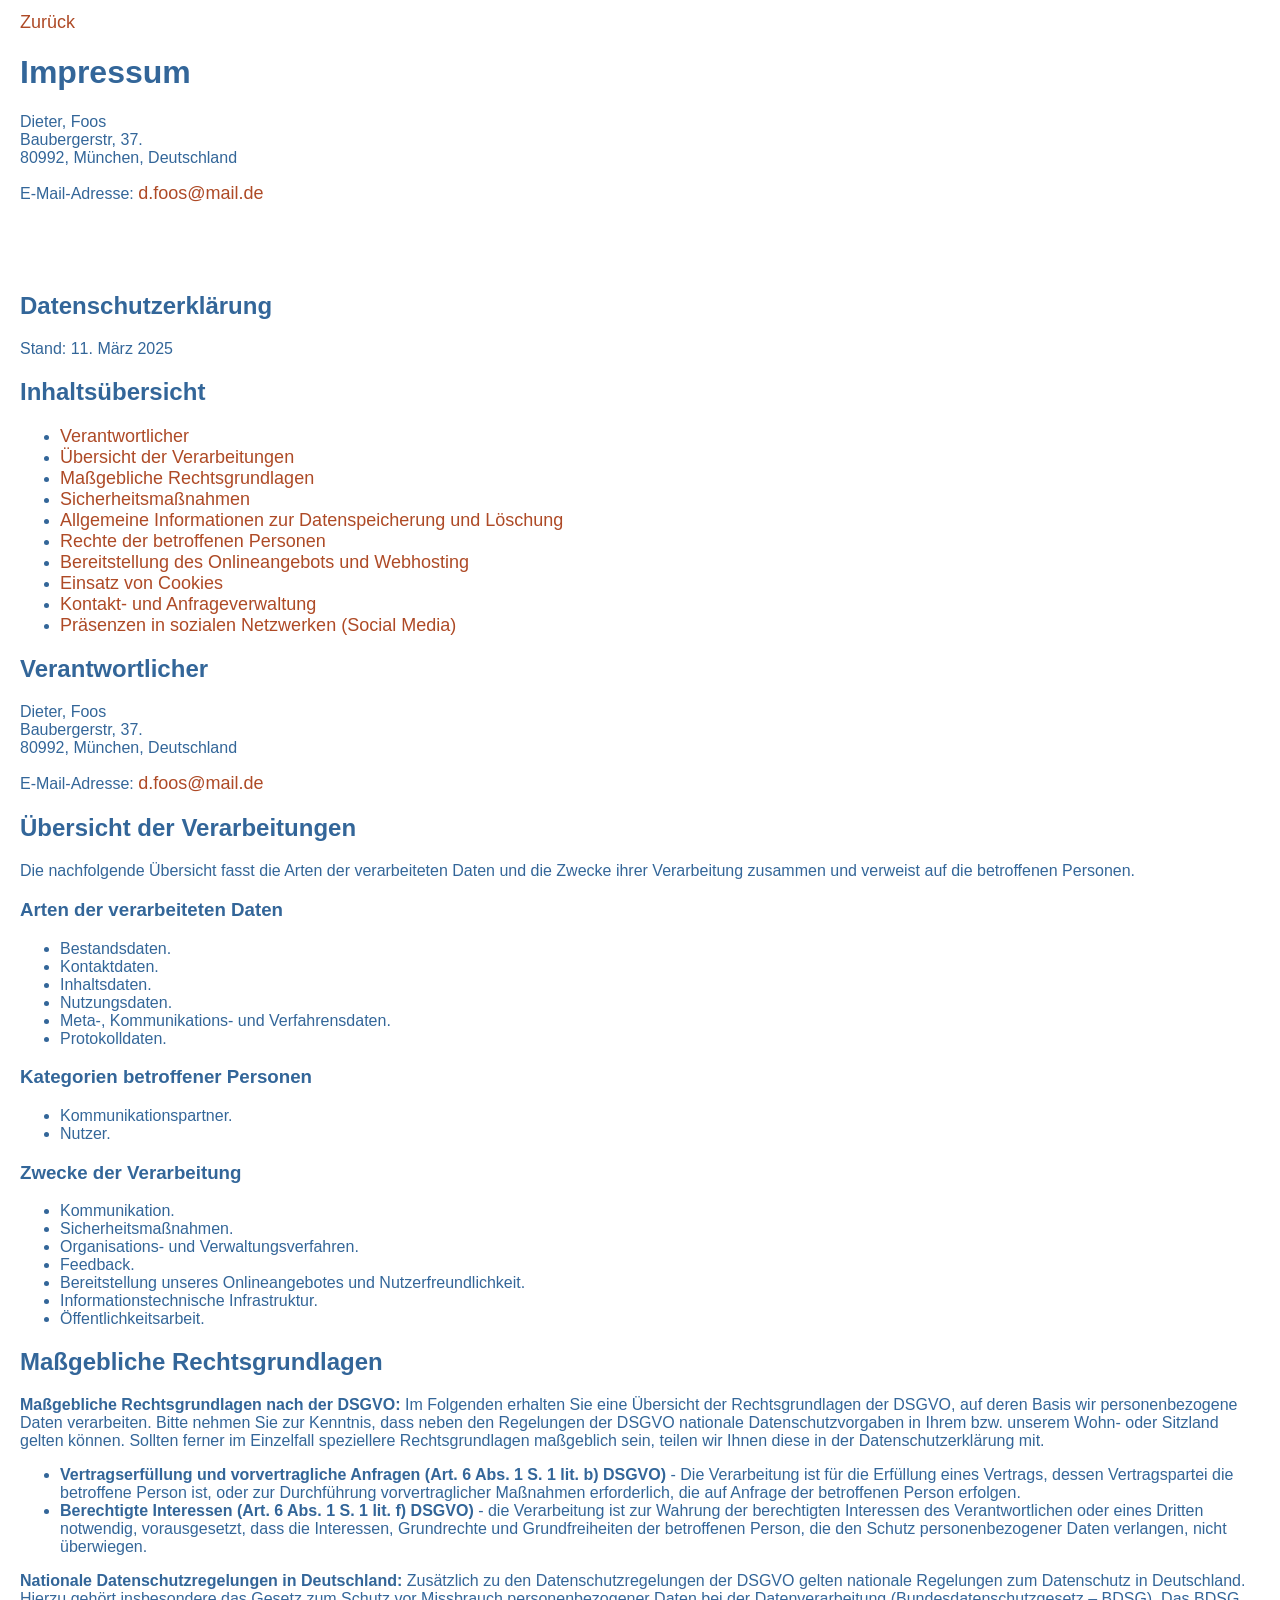
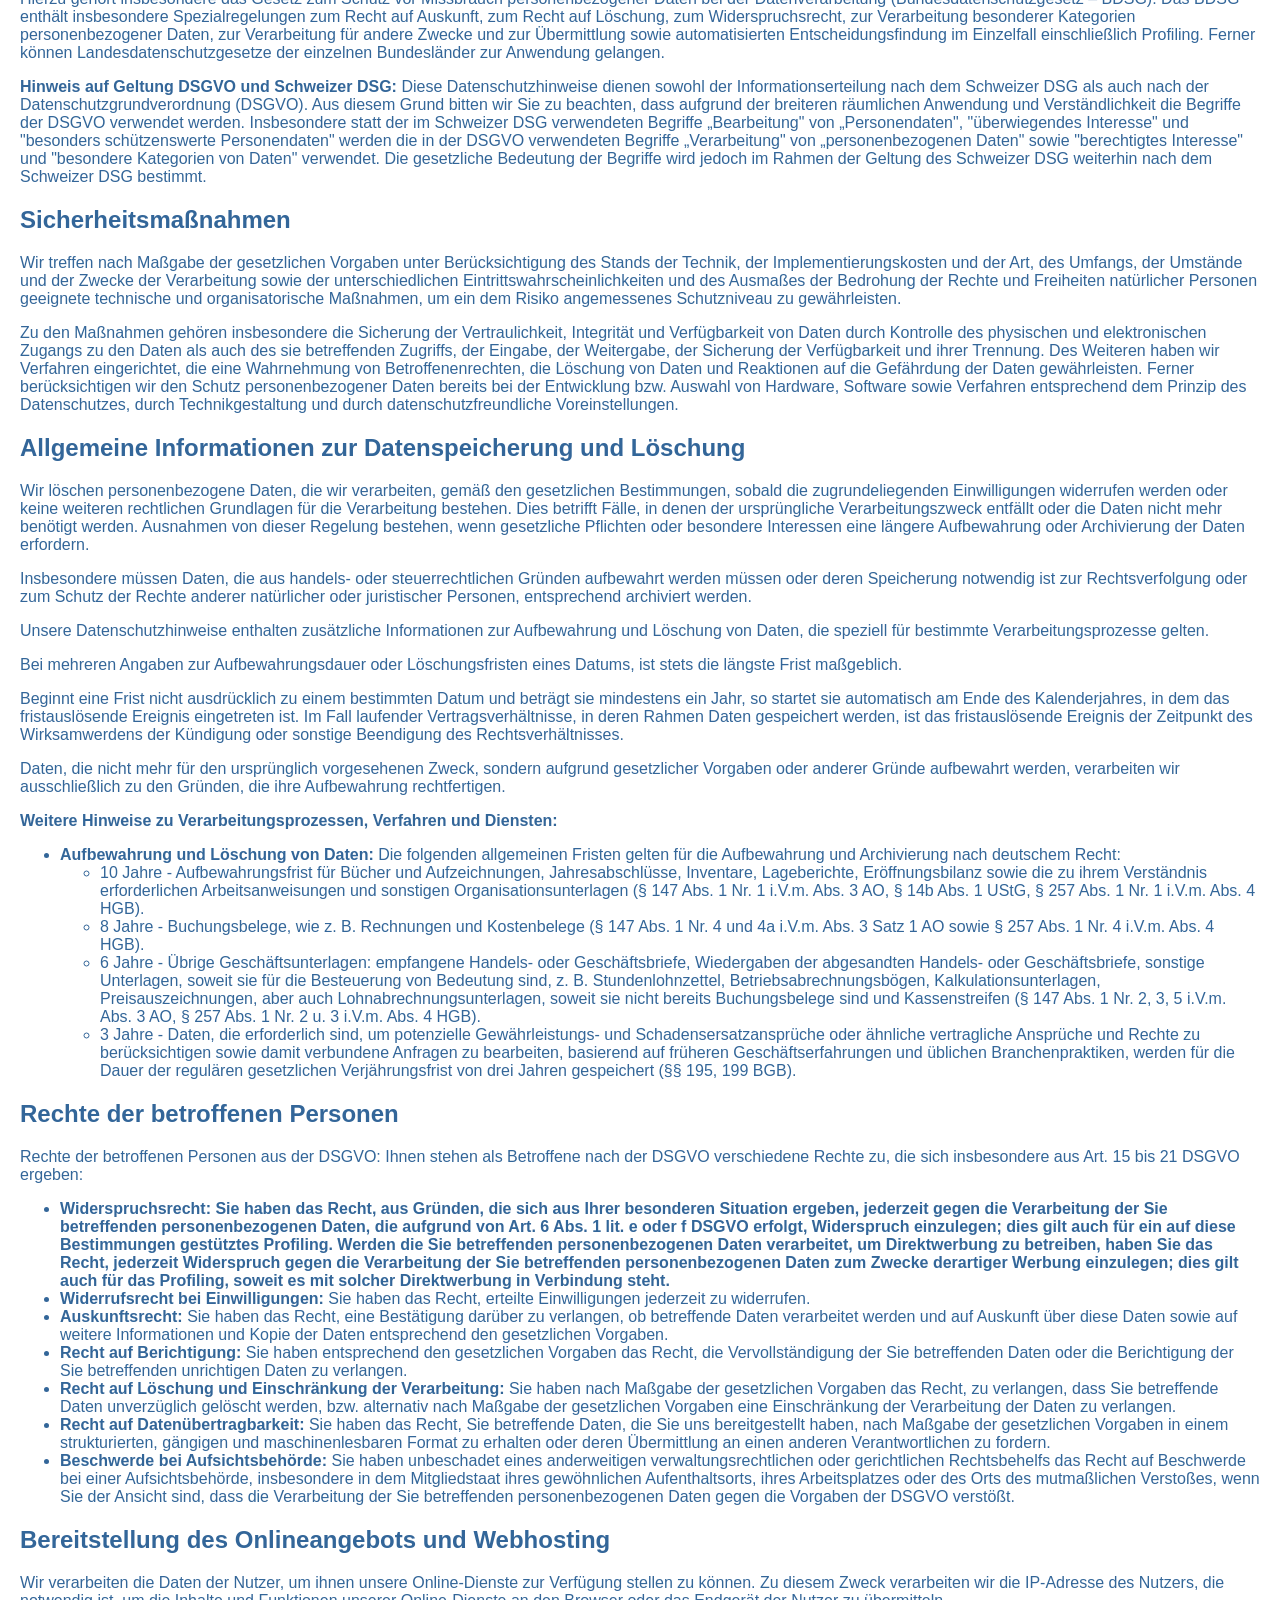
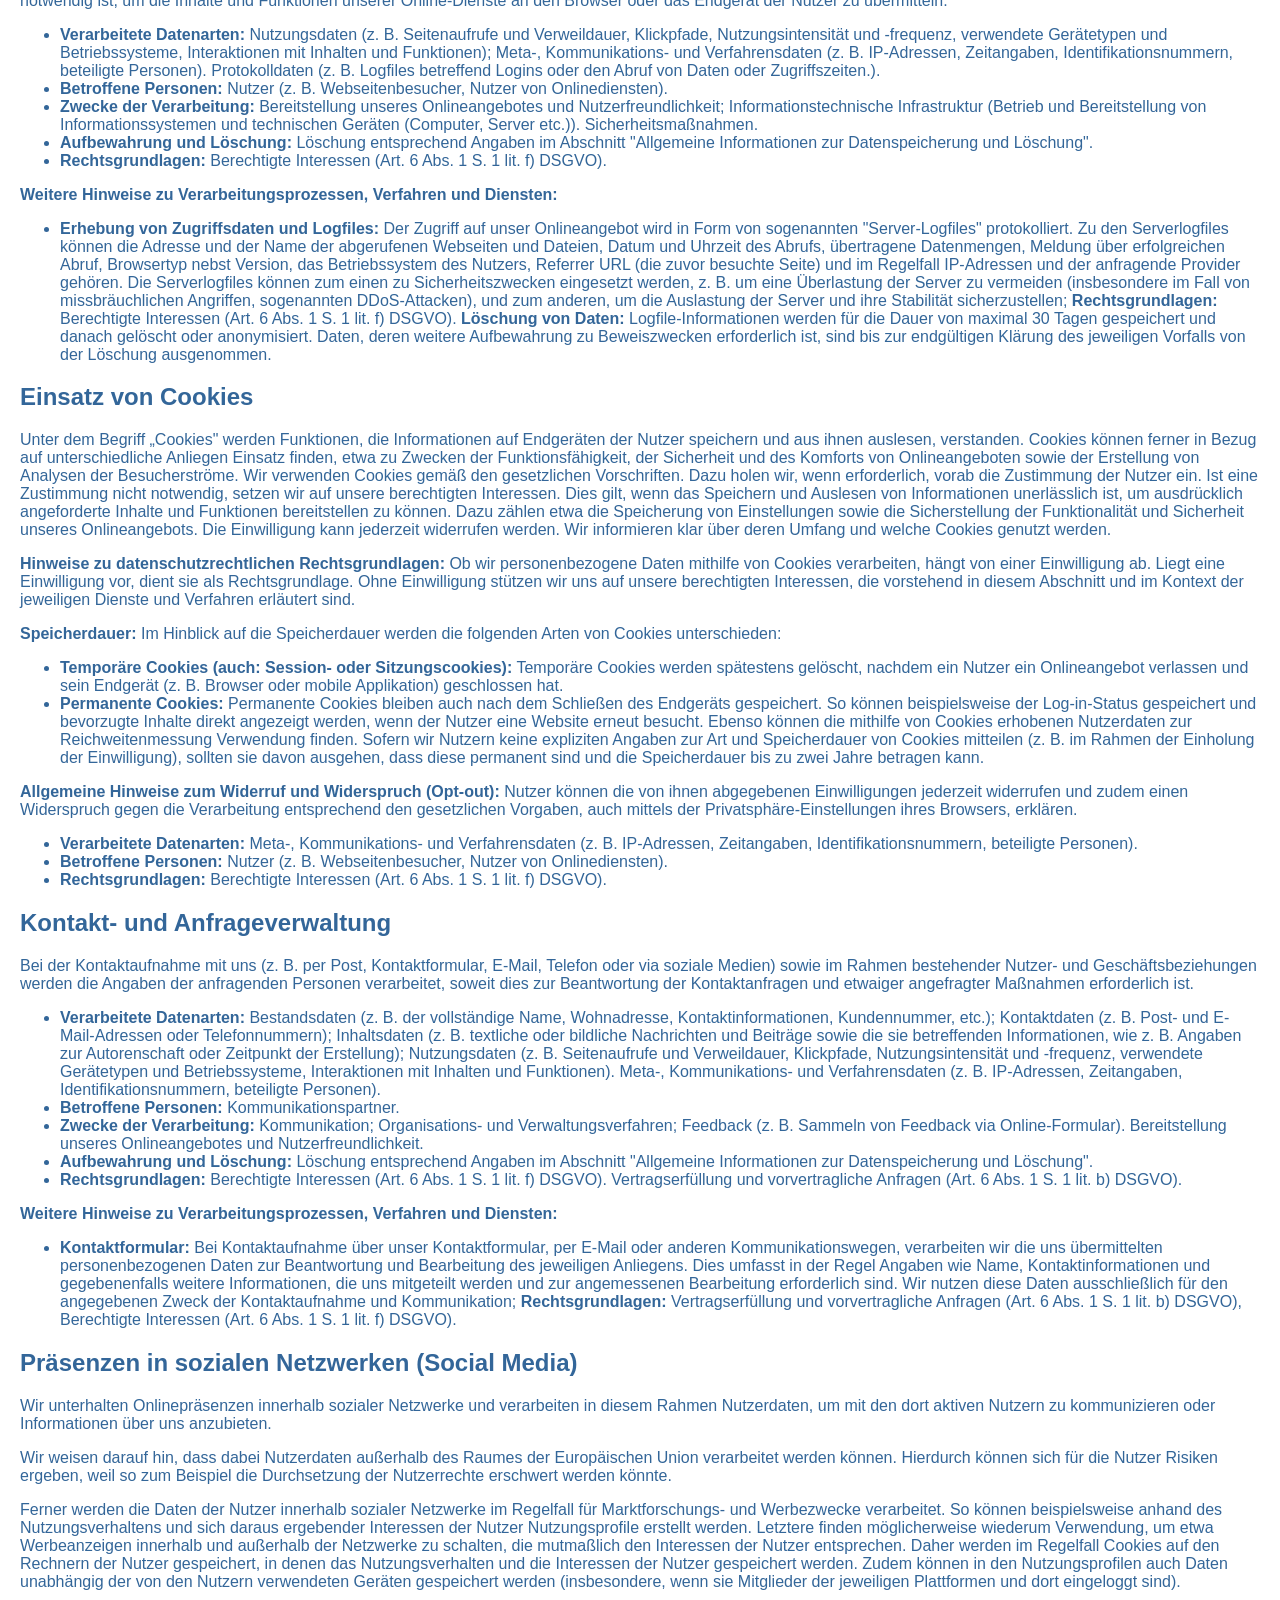
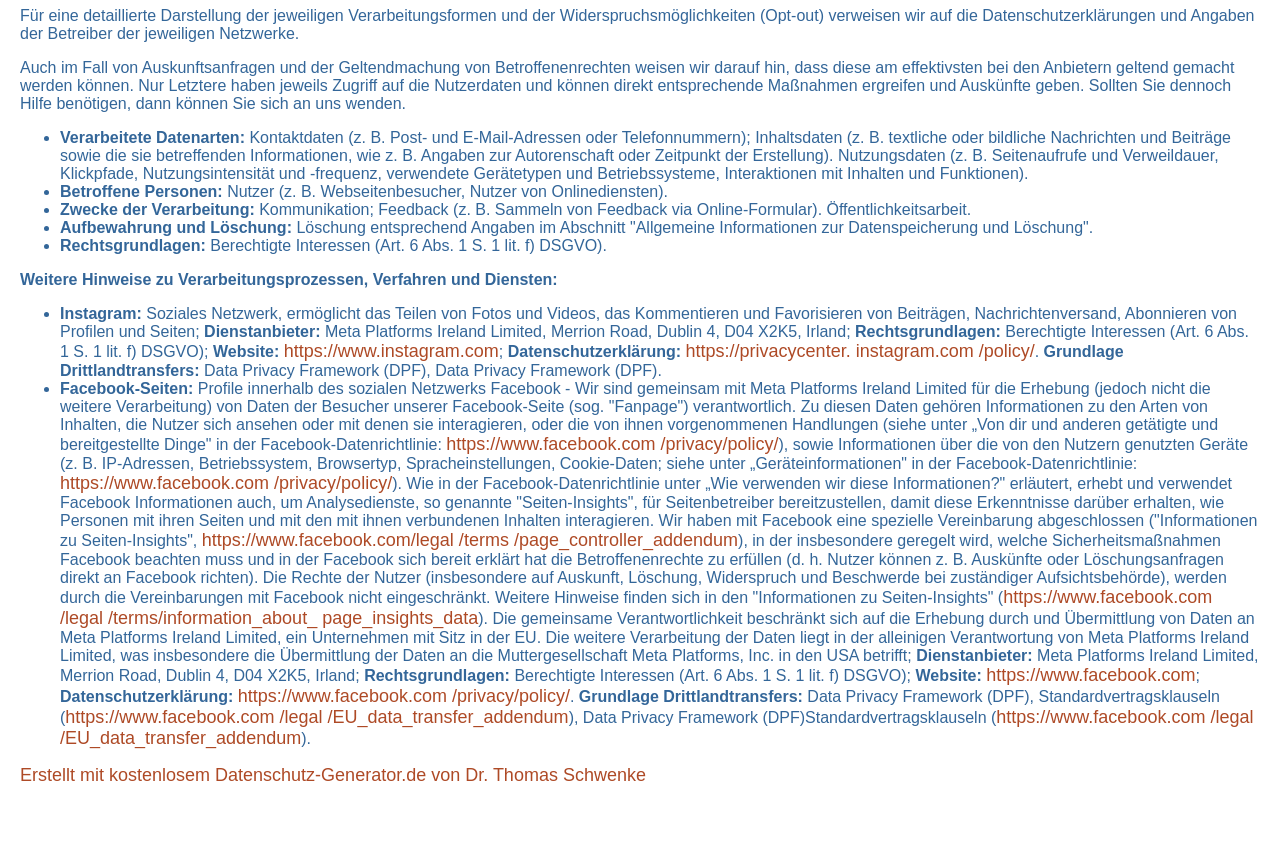
==== impressum.html @ 8cb82f90 "impressum added" ====
<!DOCTYPE html>
<html lang="de">
  <head>
    <meta charset="UTF-8" />
    <meta name="viewport" content="width=device-width, initial-scale=1.0" />
    <title>El pollo loco</title>
    <link rel="stylesheet" href="impressum.css" />
  </head>
  <body>
    <!--main-->
    <div class="impressum">
      <a href="./index.html">Zurück</a>
      <h1 class="impressum-title">Impressum</h1>
      <div id="adress">
        <p>
          Dieter, Foos<br />Baubergerstr, 37.<br />80992, München, Deutschland
        </p>
        <p>
          E-Mail-Adresse:
          <a href="mailto:d.foos@mail.de">d.foos@mail.de</a>
        </p>
      </div>


      <p>&nbsp;</p>  <p>&nbsp;</p>

      <div id="datenschutz">
        <h2>Datenschutzerklärung</h2>
        <p>Stand: 11. März 2025</p>
        <h2>Inhaltsübersicht</h2>
        <ul class="index">
          <li><a class="index-link" href="#m3">Verantwortlicher</a></li>
          <li>
            <a class="index-link" href="#mOverview"
              >Übersicht der Verarbeitungen</a
            >
          </li>
          <li>
            <a class="index-link" href="#m2427">Maßgebliche Rechtsgrundlagen</a>
          </li>
          <li><a class="index-link" href="#m27">Sicherheitsmaßnahmen</a></li>
          <li>
            <a class="index-link" href="#m12"
              >Allgemeine Informationen zur Datenspeicherung und Löschung</a
            >
          </li>
          <li>
            <a class="index-link" href="#m10"
              >Rechte der betroffenen Personen</a
            >
          </li>
          <li>
            <a class="index-link" href="#m225"
              >Bereitstellung des Onlineangebots und Webhosting</a
            >
          </li>
          <li><a class="index-link" href="#m134">Einsatz von Cookies</a></li>
          <li>
            <a class="index-link" href="#m182"
              >Kontakt- und Anfrageverwaltung</a
            >
          </li>
          <li>
            <a class="index-link" href="#m136"
              >Präsenzen in sozialen Netzwerken (Social Media)</a
            >
          </li>
        </ul>
        <h2 id="m3">Verantwortlicher</h2>
        <p>
          Dieter, Foos<br />Baubergerstr, 37.<br />80992, München, Deutschland
        </p>
        <p>
          E-Mail-Adresse:
          <a href="mailto:d.foos@mail.de">d.foos@mail.de</a>
        </p>

        <h2 id="mOverview">Übersicht der Verarbeitungen</h2>
        <p>
          Die nachfolgende Übersicht fasst die Arten der verarbeiteten Daten und
          die Zwecke ihrer Verarbeitung zusammen und verweist auf die
          betroffenen Personen.
        </p>
        <h3>Arten der verarbeiteten Daten</h3>
        <ul>
          <li>Bestandsdaten.</li>
          <li>Kontaktdaten.</li>
          <li>Inhaltsdaten.</li>
          <li>Nutzungsdaten.</li>
          <li>Meta-, Kommunikations- und Verfahrensdaten.</li>
          <li>Protokolldaten.</li>
        </ul>
        <h3>Kategorien betroffener Personen</h3>
        <ul>
          <li>Kommunikationspartner.</li>
          <li>Nutzer.</li>
        </ul>
        <h3>Zwecke der Verarbeitung</h3>
        <ul>
          <li>Kommunikation.</li>
          <li>Sicherheitsmaßnahmen.</li>
          <li>Organisations- und Verwaltungsverfahren.</li>
          <li>Feedback.</li>
          <li>
            Bereitstellung unseres Onlineangebotes und Nutzerfreundlichkeit.
          </li>
          <li>Informationstechnische Infrastruktur.</li>
          <li>Öffentlichkeitsarbeit.</li>
        </ul>
        <h2 id="m2427">Maßgebliche Rechtsgrundlagen</h2>
        <p>
          <strong>Maßgebliche Rechtsgrundlagen nach der DSGVO: </strong>Im
          Folgenden erhalten Sie eine Übersicht der Rechtsgrundlagen der DSGVO,
          auf deren Basis wir personenbezogene Daten verarbeiten. Bitte nehmen
          Sie zur Kenntnis, dass neben den Regelungen der DSGVO nationale
          Datenschutzvorgaben in Ihrem bzw. unserem Wohn- oder Sitzland gelten
          können. Sollten ferner im Einzelfall speziellere Rechtsgrundlagen
          maßgeblich sein, teilen wir Ihnen diese in der Datenschutzerklärung
          mit.
        </p>
        <ul>
          <li>
            <strong
              >Vertragserfüllung und vorvertragliche Anfragen (Art. 6 Abs. 1 S.
              1 lit. b) DSGVO)</strong
            >
            - Die Verarbeitung ist für die Erfüllung eines Vertrags, dessen
            Vertragspartei die betroffene Person ist, oder zur Durchführung
            vorvertraglicher Maßnahmen erforderlich, die auf Anfrage der
            betroffenen Person erfolgen.
          </li>
          <li>
            <strong
              >Berechtigte Interessen (Art. 6 Abs. 1 S. 1 lit. f) DSGVO)</strong
            >
            - die Verarbeitung ist zur Wahrung der berechtigten Interessen des
            Verantwortlichen oder eines Dritten notwendig, vorausgesetzt, dass
            die Interessen, Grundrechte und Grundfreiheiten der betroffenen
            Person, die den Schutz personenbezogener Daten verlangen, nicht
            überwiegen.
          </li>
        </ul>
        <p>
          <strong>Nationale Datenschutzregelungen in Deutschland: </strong
          >Zusätzlich zu den Datenschutzregelungen der DSGVO gelten nationale
          Regelungen zum Datenschutz in Deutschland. Hierzu gehört insbesondere
          das Gesetz zum Schutz vor Missbrauch personenbezogener Daten bei der
          Datenverarbeitung (Bundesdatenschutzgesetz – BDSG). Das BDSG enthält
          insbesondere Spezialregelungen zum Recht auf Auskunft, zum Recht auf
          Löschung, zum Widerspruchsrecht, zur Verarbeitung besonderer
          Kategorien personenbezogener Daten, zur Verarbeitung für andere Zwecke
          und zur Übermittlung sowie automatisierten Entscheidungsfindung im
          Einzelfall einschließlich Profiling. Ferner können
          Landesdatenschutzgesetze der einzelnen Bundesländer zur Anwendung
          gelangen.
        </p>
        <p>
          <strong>Hinweis auf Geltung DSGVO und Schweizer DSG: </strong>Diese
          Datenschutzhinweise dienen sowohl der Informationserteilung nach dem
          Schweizer DSG als auch nach der Datenschutzgrundverordnung (DSGVO).
          Aus diesem Grund bitten wir Sie zu beachten, dass aufgrund der
          breiteren räumlichen Anwendung und Verständlichkeit die Begriffe der
          DSGVO verwendet werden. Insbesondere statt der im Schweizer DSG
          verwendeten Begriffe „Bearbeitung" von „Personendaten", "überwiegendes
          Interesse" und "besonders schützenswerte Personendaten" werden die in
          der DSGVO verwendeten Begriffe „Verarbeitung" von „personenbezogenen
          Daten" sowie "berechtigtes Interesse" und "besondere Kategorien von
          Daten" verwendet. Die gesetzliche Bedeutung der Begriffe wird jedoch
          im Rahmen der Geltung des Schweizer DSG weiterhin nach dem Schweizer
          DSG bestimmt.
        </p>

        <h2 id="m27">Sicherheitsmaßnahmen</h2>
        <p>
          Wir treffen nach Maßgabe der gesetzlichen Vorgaben unter
          Berücksichtigung des Stands der Technik, der Implementierungskosten
          und der Art, des Umfangs, der Umstände und der Zwecke der Verarbeitung
          sowie der unterschiedlichen Eintrittswahrscheinlichkeiten und des
          Ausmaßes der Bedrohung der Rechte und Freiheiten natürlicher Personen
          geeignete technische und organisatorische Maßnahmen, um ein dem Risiko
          angemessenes Schutzniveau zu gewährleisten.
        </p>
        <p>
          Zu den Maßnahmen gehören insbesondere die Sicherung der
          Vertraulichkeit, Integrität und Verfügbarkeit von Daten durch
          Kontrolle des physischen und elektronischen Zugangs zu den Daten als
          auch des sie betreffenden Zugriffs, der Eingabe, der Weitergabe, der
          Sicherung der Verfügbarkeit und ihrer Trennung. Des Weiteren haben wir
          Verfahren eingerichtet, die eine Wahrnehmung von Betroffenenrechten,
          die Löschung von Daten und Reaktionen auf die Gefährdung der Daten
          gewährleisten. Ferner berücksichtigen wir den Schutz personenbezogener
          Daten bereits bei der Entwicklung bzw. Auswahl von Hardware, Software
          sowie Verfahren entsprechend dem Prinzip des Datenschutzes, durch
          Technikgestaltung und durch datenschutzfreundliche Voreinstellungen.
        </p>

        <h2 id="m12">
          Allgemeine Informationen zur Datenspeicherung und Löschung
        </h2>
        <p>
          Wir löschen personenbezogene Daten, die wir verarbeiten, gemäß den
          gesetzlichen Bestimmungen, sobald die zugrundeliegenden Einwilligungen
          widerrufen werden oder keine weiteren rechtlichen Grundlagen für die
          Verarbeitung bestehen. Dies betrifft Fälle, in denen der ursprüngliche
          Verarbeitungszweck entfällt oder die Daten nicht mehr benötigt werden.
          Ausnahmen von dieser Regelung bestehen, wenn gesetzliche Pflichten
          oder besondere Interessen eine längere Aufbewahrung oder Archivierung
          der Daten erfordern.
        </p>
        <p>
          Insbesondere müssen Daten, die aus handels- oder steuerrechtlichen
          Gründen aufbewahrt werden müssen oder deren Speicherung notwendig ist
          zur Rechtsverfolgung oder zum Schutz der Rechte anderer natürlicher
          oder juristischer Personen, entsprechend archiviert werden.
        </p>
        <p>
          Unsere Datenschutzhinweise enthalten zusätzliche Informationen zur
          Aufbewahrung und Löschung von Daten, die speziell für bestimmte
          Verarbeitungsprozesse gelten.
        </p>
        <p>
          Bei mehreren Angaben zur Aufbewahrungsdauer oder Löschungsfristen
          eines Datums, ist stets die längste Frist maßgeblich.
        </p>
        <p>
          Beginnt eine Frist nicht ausdrücklich zu einem bestimmten Datum und
          beträgt sie mindestens ein Jahr, so startet sie automatisch am Ende
          des Kalenderjahres, in dem das fristauslösende Ereignis eingetreten
          ist. Im Fall laufender Vertragsverhältnisse, in deren Rahmen Daten
          gespeichert werden, ist das fristauslösende Ereignis der Zeitpunkt des
          Wirksamwerdens der Kündigung oder sonstige Beendigung des
          Rechtsverhältnisses.
        </p>
        <p>
          Daten, die nicht mehr für den ursprünglich vorgesehenen Zweck, sondern
          aufgrund gesetzlicher Vorgaben oder anderer Gründe aufbewahrt werden,
          verarbeiten wir ausschließlich zu den Gründen, die ihre Aufbewahrung
          rechtfertigen.
        </p>
        <p>
          <strong
            >Weitere Hinweise zu Verarbeitungsprozessen, Verfahren und
            Diensten:</strong
          >
        </p>
        <ul class="m-elements">
          <li>
            <strong>Aufbewahrung und Löschung von Daten: </strong>Die folgenden
            allgemeinen Fristen gelten für die Aufbewahrung und Archivierung
            nach deutschem Recht:
            <ul>
              <li>
                10 Jahre - Aufbewahrungsfrist für Bücher und Aufzeichnungen,
                Jahresabschlüsse, Inventare, Lageberichte, Eröffnungsbilanz
                sowie die zu ihrem Verständnis erforderlichen Arbeitsanweisungen
                und sonstigen Organisationsunterlagen (§ 147 Abs. 1 Nr. 1 i.V.m.
                Abs. 3 AO, § 14b Abs. 1 UStG, § 257 Abs. 1 Nr. 1 i.V.m. Abs. 4
                HGB).
              </li>
              <li>
                8 Jahre - Buchungsbelege, wie z. B. Rechnungen und Kostenbelege
                (§ 147 Abs. 1 Nr. 4 und 4a i.V.m. Abs. 3 Satz 1 AO sowie § 257
                Abs. 1 Nr. 4 i.V.m. Abs. 4 HGB).
              </li>
              <li>
                6 Jahre - Übrige Geschäftsunterlagen: empfangene Handels- oder
                Geschäftsbriefe, Wiedergaben der abgesandten Handels- oder
                Geschäftsbriefe, sonstige Unterlagen, soweit sie für die
                Besteuerung von Bedeutung sind, z. B. Stundenlohnzettel,
                Betriebsabrechnungsbögen, Kalkulationsunterlagen,
                Preisauszeichnungen, aber auch Lohnabrechnungsunterlagen, soweit
                sie nicht bereits Buchungsbelege sind und Kassenstreifen (§ 147
                Abs. 1 Nr. 2, 3, 5 i.V.m. Abs. 3 AO, § 257 Abs. 1 Nr. 2 u. 3
                i.V.m. Abs. 4 HGB).
              </li>
              <li>
                3 Jahre - Daten, die erforderlich sind, um potenzielle
                Gewährleistungs- und Schadensersatzansprüche oder ähnliche
                vertragliche Ansprüche und Rechte zu berücksichtigen sowie damit
                verbundene Anfragen zu bearbeiten, basierend auf früheren
                Geschäftserfahrungen und üblichen Branchenpraktiken, werden für
                die Dauer der regulären gesetzlichen Verjährungsfrist von drei
                Jahren gespeichert (§§ 195, 199 BGB).
              </li>
            </ul>
          </li>
        </ul>
        <h2 id="m10">Rechte der betroffenen Personen</h2>
        <p>
          Rechte der betroffenen Personen aus der DSGVO: Ihnen stehen als
          Betroffene nach der DSGVO verschiedene Rechte zu, die sich
          insbesondere aus Art. 15 bis 21 DSGVO ergeben:
        </p>
        <ul>
          <li>
            <strong
              >Widerspruchsrecht: Sie haben das Recht, aus Gründen, die sich aus
              Ihrer besonderen Situation ergeben, jederzeit gegen die
              Verarbeitung der Sie betreffenden personenbezogenen Daten, die
              aufgrund von Art. 6 Abs. 1 lit. e oder f DSGVO erfolgt,
              Widerspruch einzulegen; dies gilt auch für ein auf diese
              Bestimmungen gestütztes Profiling. Werden die Sie betreffenden
              personenbezogenen Daten verarbeitet, um Direktwerbung zu
              betreiben, haben Sie das Recht, jederzeit Widerspruch gegen die
              Verarbeitung der Sie betreffenden personenbezogenen Daten zum
              Zwecke derartiger Werbung einzulegen; dies gilt auch für das
              Profiling, soweit es mit solcher Direktwerbung in Verbindung
              steht.</strong
            >
          </li>
          <li>
            <strong>Widerrufsrecht bei Einwilligungen:</strong> Sie haben das
            Recht, erteilte Einwilligungen jederzeit zu widerrufen.
          </li>
          <li>
            <strong>Auskunftsrecht:</strong> Sie haben das Recht, eine
            Bestätigung darüber zu verlangen, ob betreffende Daten verarbeitet
            werden und auf Auskunft über diese Daten sowie auf weitere
            Informationen und Kopie der Daten entsprechend den gesetzlichen
            Vorgaben.
          </li>
          <li>
            <strong>Recht auf Berichtigung:</strong> Sie haben entsprechend den
            gesetzlichen Vorgaben das Recht, die Vervollständigung der Sie
            betreffenden Daten oder die Berichtigung der Sie betreffenden
            unrichtigen Daten zu verlangen.
          </li>
          <li>
            <strong
              >Recht auf Löschung und Einschränkung der Verarbeitung:</strong
            >
            Sie haben nach Maßgabe der gesetzlichen Vorgaben das Recht, zu
            verlangen, dass Sie betreffende Daten unverzüglich gelöscht werden,
            bzw. alternativ nach Maßgabe der gesetzlichen Vorgaben eine
            Einschränkung der Verarbeitung der Daten zu verlangen.
          </li>
          <li>
            <strong>Recht auf Datenübertragbarkeit:</strong> Sie haben das
            Recht, Sie betreffende Daten, die Sie uns bereitgestellt haben, nach
            Maßgabe der gesetzlichen Vorgaben in einem strukturierten, gängigen
            und maschinenlesbaren Format zu erhalten oder deren Übermittlung an
            einen anderen Verantwortlichen zu fordern.
          </li>
          <li>
            <strong>Beschwerde bei Aufsichtsbehörde:</strong> Sie haben
            unbeschadet eines anderweitigen verwaltungsrechtlichen oder
            gerichtlichen Rechtsbehelfs das Recht auf Beschwerde bei einer
            Aufsichtsbehörde, insbesondere in dem Mitgliedstaat ihres
            gewöhnlichen Aufenthaltsorts, ihres Arbeitsplatzes oder des Orts des
            mutmaßlichen Verstoßes, wenn Sie der Ansicht sind, dass die
            Verarbeitung der Sie betreffenden personenbezogenen Daten gegen die
            Vorgaben der DSGVO verstößt.
          </li>
        </ul>

        <h2 id="m225">Bereitstellung des Onlineangebots und Webhosting</h2>
        <p>
          Wir verarbeiten die Daten der Nutzer, um ihnen unsere Online-Dienste
          zur Verfügung stellen zu können. Zu diesem Zweck verarbeiten wir die
          IP-Adresse des Nutzers, die notwendig ist, um die Inhalte und
          Funktionen unserer Online-Dienste an den Browser oder das Endgerät der
          Nutzer zu übermitteln.
        </p>
        <ul class="m-elements">
          <li>
            <strong>Verarbeitete Datenarten:</strong> Nutzungsdaten (z. B.
            Seitenaufrufe und Verweildauer, Klickpfade, Nutzungsintensität und
            -frequenz, verwendete Gerätetypen und Betriebssysteme, Interaktionen
            mit Inhalten und Funktionen); Meta-, Kommunikations- und
            Verfahrensdaten (z. B. IP-Adressen, Zeitangaben,
            Identifikationsnummern, beteiligte Personen). Protokolldaten (z. B.
            Logfiles betreffend Logins oder den Abruf von Daten oder
            Zugriffszeiten.).
          </li>
          <li>
            <strong>Betroffene Personen:</strong> Nutzer (z. B.
            Webseitenbesucher, Nutzer von Onlinediensten).
          </li>
          <li>
            <strong>Zwecke der Verarbeitung:</strong> Bereitstellung unseres
            Onlineangebotes und Nutzerfreundlichkeit; Informationstechnische
            Infrastruktur (Betrieb und Bereitstellung von Informationssystemen
            und technischen Geräten (Computer, Server etc.)).
            Sicherheitsmaßnahmen.
          </li>
          <li>
            <strong>Aufbewahrung und Löschung:</strong> Löschung entsprechend
            Angaben im Abschnitt "Allgemeine Informationen zur Datenspeicherung
            und Löschung".
          </li>
          <li class="">
            <strong>Rechtsgrundlagen:</strong> Berechtigte Interessen (Art. 6
            Abs. 1 S. 1 lit. f) DSGVO).
          </li>
        </ul>
        <p>
          <strong
            >Weitere Hinweise zu Verarbeitungsprozessen, Verfahren und
            Diensten:</strong
          >
        </p>
        <ul class="m-elements">
          <li>
            <strong>Erhebung von Zugriffsdaten und Logfiles: </strong>Der
            Zugriff auf unser Onlineangebot wird in Form von sogenannten
            "Server-Logfiles" protokolliert. Zu den Serverlogfiles können die
            Adresse und der Name der abgerufenen Webseiten und Dateien, Datum
            und Uhrzeit des Abrufs, übertragene Datenmengen, Meldung über
            erfolgreichen Abruf, Browsertyp nebst Version, das Betriebssystem
            des Nutzers, Referrer URL (die zuvor besuchte Seite) und im
            Regelfall IP-Adressen und der anfragende Provider gehören. Die
            Serverlogfiles können zum einen zu Sicherheitszwecken eingesetzt
            werden, z. B. um eine Überlastung der Server zu vermeiden
            (insbesondere im Fall von missbräuchlichen Angriffen, sogenannten
            DDoS-Attacken), und zum anderen, um die Auslastung der Server und
            ihre Stabilität sicherzustellen;
            <span class=""
              ><strong>Rechtsgrundlagen:</strong> Berechtigte Interessen (Art. 6
              Abs. 1 S. 1 lit. f) DSGVO). </span
            ><strong>Löschung von Daten:</strong> Logfile-Informationen werden
            für die Dauer von maximal 30 Tagen gespeichert und danach gelöscht
            oder anonymisiert. Daten, deren weitere Aufbewahrung zu
            Beweiszwecken erforderlich ist, sind bis zur endgültigen Klärung des
            jeweiligen Vorfalls von der Löschung ausgenommen.
          </li>
        </ul>
        <h2 id="m134">Einsatz von Cookies</h2>
        <p>
          Unter dem Begriff „Cookies" werden Funktionen, die Informationen auf
          Endgeräten der Nutzer speichern und aus ihnen auslesen, verstanden.
          Cookies können ferner in Bezug auf unterschiedliche Anliegen Einsatz
          finden, etwa zu Zwecken der Funktionsfähigkeit, der Sicherheit und des
          Komforts von Onlineangeboten sowie der Erstellung von Analysen der
          Besucherströme. Wir verwenden Cookies gemäß den gesetzlichen
          Vorschriften. Dazu holen wir, wenn erforderlich, vorab die Zustimmung
          der Nutzer ein. Ist eine Zustimmung nicht notwendig, setzen wir auf
          unsere berechtigten Interessen. Dies gilt, wenn das Speichern und
          Auslesen von Informationen unerlässlich ist, um ausdrücklich
          angeforderte Inhalte und Funktionen bereitstellen zu können. Dazu
          zählen etwa die Speicherung von Einstellungen sowie die Sicherstellung
          der Funktionalität und Sicherheit unseres Onlineangebots. Die
          Einwilligung kann jederzeit widerrufen werden. Wir informieren klar
          über deren Umfang und welche Cookies genutzt werden.
        </p>
        <p>
          <strong>Hinweise zu datenschutzrechtlichen Rechtsgrundlagen: </strong
          >Ob wir personenbezogene Daten mithilfe von Cookies verarbeiten, hängt
          von einer Einwilligung ab. Liegt eine Einwilligung vor, dient sie als
          Rechtsgrundlage. Ohne Einwilligung stützen wir uns auf unsere
          berechtigten Interessen, die vorstehend in diesem Abschnitt und im
          Kontext der jeweiligen Dienste und Verfahren erläutert sind.
        </p>
        <p>
          <strong>Speicherdauer: </strong>Im Hinblick auf die Speicherdauer
          werden die folgenden Arten von Cookies unterschieden:
        </p>
        <ul>
          <li>
            <strong
              >Temporäre Cookies (auch: Session- oder Sitzungscookies):</strong
            >
            Temporäre Cookies werden spätestens gelöscht, nachdem ein Nutzer ein
            Onlineangebot verlassen und sein Endgerät (z. B. Browser oder mobile
            Applikation) geschlossen hat.
          </li>
          <li>
            <strong>Permanente Cookies:</strong> Permanente Cookies bleiben auch
            nach dem Schließen des Endgeräts gespeichert. So können
            beispielsweise der Log-in-Status gespeichert und bevorzugte Inhalte
            direkt angezeigt werden, wenn der Nutzer eine Website erneut
            besucht. Ebenso können die mithilfe von Cookies erhobenen
            Nutzerdaten zur Reichweitenmessung Verwendung finden. Sofern wir
            Nutzern keine expliziten Angaben zur Art und Speicherdauer von
            Cookies mitteilen (z. B. im Rahmen der Einholung der Einwilligung),
            sollten sie davon ausgehen, dass diese permanent sind und die
            Speicherdauer bis zu zwei Jahre betragen kann.
          </li>
        </ul>
        <p>
          <strong
            >Allgemeine Hinweise zum Widerruf und Widerspruch
            (Opt-out): </strong
          >Nutzer können die von ihnen abgegebenen Einwilligungen jederzeit
          widerrufen und zudem einen Widerspruch gegen die Verarbeitung
          entsprechend den gesetzlichen Vorgaben, auch mittels der
          Privatsphäre-Einstellungen ihres Browsers, erklären.
        </p>
        <ul class="m-elements">
          <li>
            <strong>Verarbeitete Datenarten:</strong> Meta-, Kommunikations- und
            Verfahrensdaten (z. B. IP-Adressen, Zeitangaben,
            Identifikationsnummern, beteiligte Personen).
          </li>
          <li>
            <strong>Betroffene Personen:</strong> Nutzer (z. B.
            Webseitenbesucher, Nutzer von Onlinediensten).
          </li>
          <li class="">
            <strong>Rechtsgrundlagen:</strong> Berechtigte Interessen (Art. 6
            Abs. 1 S. 1 lit. f) DSGVO).
          </li>
        </ul>
        <h2 id="m182">Kontakt- und Anfrageverwaltung</h2>
        <p>
          Bei der Kontaktaufnahme mit uns (z. B. per Post, Kontaktformular,
          E-Mail, Telefon oder via soziale Medien) sowie im Rahmen bestehender
          Nutzer- und Geschäftsbeziehungen werden die Angaben der anfragenden
          Personen verarbeitet, soweit dies zur Beantwortung der Kontaktanfragen
          und etwaiger angefragter Maßnahmen erforderlich ist.
        </p>
        <ul class="m-elements">
          <li>
            <strong>Verarbeitete Datenarten:</strong> Bestandsdaten (z. B. der
            vollständige Name, Wohnadresse, Kontaktinformationen, Kundennummer,
            etc.); Kontaktdaten (z. B. Post- und E-Mail-Adressen oder
            Telefonnummern); Inhaltsdaten (z. B. textliche oder bildliche
            Nachrichten und Beiträge sowie die sie betreffenden Informationen,
            wie z. B. Angaben zur Autorenschaft oder Zeitpunkt der Erstellung);
            Nutzungsdaten (z. B. Seitenaufrufe und Verweildauer, Klickpfade,
            Nutzungsintensität und -frequenz, verwendete Gerätetypen und
            Betriebssysteme, Interaktionen mit Inhalten und Funktionen). Meta-,
            Kommunikations- und Verfahrensdaten (z. B. IP-Adressen, Zeitangaben,
            Identifikationsnummern, beteiligte Personen).
          </li>
          <li><strong>Betroffene Personen:</strong> Kommunikationspartner.</li>
          <li>
            <strong>Zwecke der Verarbeitung:</strong> Kommunikation;
            Organisations- und Verwaltungsverfahren; Feedback (z. B. Sammeln von
            Feedback via Online-Formular). Bereitstellung unseres
            Onlineangebotes und Nutzerfreundlichkeit.
          </li>
          <li>
            <strong>Aufbewahrung und Löschung:</strong> Löschung entsprechend
            Angaben im Abschnitt "Allgemeine Informationen zur Datenspeicherung
            und Löschung".
          </li>
          <li class="">
            <strong>Rechtsgrundlagen:</strong> Berechtigte Interessen (Art. 6
            Abs. 1 S. 1 lit. f) DSGVO). Vertragserfüllung und vorvertragliche
            Anfragen (Art. 6 Abs. 1 S. 1 lit. b) DSGVO).
          </li>
        </ul>
        <p>
          <strong
            >Weitere Hinweise zu Verarbeitungsprozessen, Verfahren und
            Diensten:</strong
          >
        </p>
        <ul class="m-elements">
          <li>
            <strong>Kontaktformular: </strong>Bei Kontaktaufnahme über unser
            Kontaktformular, per E-Mail oder anderen Kommunikationswegen,
            verarbeiten wir die uns übermittelten personenbezogenen Daten zur
            Beantwortung und Bearbeitung des jeweiligen Anliegens. Dies umfasst
            in der Regel Angaben wie Name, Kontaktinformationen und
            gegebenenfalls weitere Informationen, die uns mitgeteilt werden und
            zur angemessenen Bearbeitung erforderlich sind. Wir nutzen diese
            Daten ausschließlich für den angegebenen Zweck der Kontaktaufnahme
            und Kommunikation;
            <span class=""
              ><strong>Rechtsgrundlagen:</strong> Vertragserfüllung und
              vorvertragliche Anfragen (Art. 6 Abs. 1 S. 1 lit. b) DSGVO),
              Berechtigte Interessen (Art. 6 Abs. 1 S. 1 lit. f) DSGVO).</span
            >
          </li>
        </ul>
        <h2 id="m136">Präsenzen in sozialen Netzwerken (Social Media)</h2>
        <p>
          Wir unterhalten Onlinepräsenzen innerhalb sozialer Netzwerke und
          verarbeiten in diesem Rahmen Nutzerdaten, um mit den dort aktiven
          Nutzern zu kommunizieren oder Informationen über uns anzubieten.
        </p>
        <p>
          Wir weisen darauf hin, dass dabei Nutzerdaten außerhalb des Raumes der
          Europäischen Union verarbeitet werden können. Hierdurch können sich
          für die Nutzer Risiken ergeben, weil so zum Beispiel die Durchsetzung
          der Nutzerrechte erschwert werden könnte.
        </p>
        <p>
          Ferner werden die Daten der Nutzer innerhalb sozialer Netzwerke im
          Regelfall für Marktforschungs- und Werbezwecke verarbeitet. So können
          beispielsweise anhand des Nutzungsverhaltens und sich daraus
          ergebender Interessen der Nutzer Nutzungsprofile erstellt werden.
          Letztere finden möglicherweise wiederum Verwendung, um etwa
          Werbeanzeigen innerhalb und außerhalb der Netzwerke zu schalten, die
          mutmaßlich den Interessen der Nutzer entsprechen. Daher werden im
          Regelfall Cookies auf den Rechnern der Nutzer gespeichert, in denen
          das Nutzungsverhalten und die Interessen der Nutzer gespeichert
          werden. Zudem können in den Nutzungsprofilen auch Daten unabhängig der
          von den Nutzern verwendeten Geräten gespeichert werden (insbesondere,
          wenn sie Mitglieder der jeweiligen Plattformen und dort eingeloggt
          sind).
        </p>
        <p>
          Für eine detaillierte Darstellung der jeweiligen Verarbeitungsformen
          und der Widerspruchsmöglichkeiten (Opt-out) verweisen wir auf die
          Datenschutzerklärungen und Angaben der Betreiber der jeweiligen
          Netzwerke.
        </p>
        <p>
          Auch im Fall von Auskunftsanfragen und der Geltendmachung von
          Betroffenenrechten weisen wir darauf hin, dass diese am effektivsten
          bei den Anbietern geltend gemacht werden können. Nur Letztere haben
          jeweils Zugriff auf die Nutzerdaten und können direkt entsprechende
          Maßnahmen ergreifen und Auskünfte geben. Sollten Sie dennoch Hilfe
          benötigen, dann können Sie sich an uns wenden.
        </p>
        <ul class="m-elements">
          <li>
            <strong>Verarbeitete Datenarten:</strong> Kontaktdaten (z. B. Post-
            und E-Mail-Adressen oder Telefonnummern); Inhaltsdaten (z. B.
            textliche oder bildliche Nachrichten und Beiträge sowie die sie
            betreffenden Informationen, wie z. B. Angaben zur Autorenschaft oder
            Zeitpunkt der Erstellung). Nutzungsdaten (z. B. Seitenaufrufe und
            Verweildauer, Klickpfade, Nutzungsintensität und -frequenz,
            verwendete Gerätetypen und Betriebssysteme, Interaktionen mit
            Inhalten und Funktionen).
          </li>
          <li>
            <strong>Betroffene Personen:</strong> Nutzer (z. B.
            Webseitenbesucher, Nutzer von Onlinediensten).
          </li>
          <li>
            <strong>Zwecke der Verarbeitung:</strong> Kommunikation; Feedback
            (z. B. Sammeln von Feedback via Online-Formular).
            Öffentlichkeitsarbeit.
          </li>
          <li>
            <strong>Aufbewahrung und Löschung:</strong> Löschung entsprechend
            Angaben im Abschnitt "Allgemeine Informationen zur Datenspeicherung
            und Löschung".
          </li>
          <li class="">
            <strong>Rechtsgrundlagen:</strong> Berechtigte Interessen (Art. 6
            Abs. 1 S. 1 lit. f) DSGVO).
          </li>
        </ul>
        <p>
          <strong
            >Weitere Hinweise zu Verarbeitungsprozessen, Verfahren und
            Diensten:</strong
          >
        </p>
        <ul class="m-elements">
          <li>
            <strong>Instagram: </strong>Soziales Netzwerk, ermöglicht das Teilen
            von Fotos und Videos, das Kommentieren und Favorisieren von
            Beiträgen, Nachrichtenversand, Abonnieren von Profilen und Seiten;
            <strong>Dienstanbieter:</strong> Meta Platforms Ireland Limited,
            Merrion Road, Dublin 4, D04 X2K5, Irland;
            <span class=""
              ><strong>Rechtsgrundlagen:</strong> Berechtigte Interessen (Art. 6
              Abs. 1 S. 1 lit. f) DSGVO); </span
            ><strong>Website:</strong>
            <a href="https://www.instagram.com" target="_blank"
              >https://www.instagram.com</a
            >; <strong>Datenschutzerklärung:</strong>
            <a
              href="https://privacycenter.instagram.com/policy/"
              target="_blank"
              >https://privacycenter. instagram.com /policy/</a
            >. <strong>Grundlage Drittlandtransfers:</strong> Data Privacy
            Framework (DPF), Data Privacy Framework (DPF).
          </li>
          <li>
            <strong>Facebook-Seiten: </strong>Profile innerhalb des sozialen
            Netzwerks Facebook - Wir sind gemeinsam mit Meta Platforms Ireland
            Limited für die Erhebung (jedoch nicht die weitere Verarbeitung) von
            Daten der Besucher unserer Facebook-Seite (sog. "Fanpage")
            verantwortlich. Zu diesen Daten gehören Informationen zu den Arten
            von Inhalten, die Nutzer sich ansehen oder mit denen sie
            interagieren, oder die von ihnen vorgenommenen Handlungen (siehe
            unter „Von dir und anderen getätigte und bereitgestellte Dinge" in
            der Facebook-Datenrichtlinie:
            <a href="https://www.facebook.com/privacy/policy/" target="_blank"
              >https://www.facebook.com /privacy/policy/</a
            >), sowie Informationen über die von den Nutzern genutzten Geräte
            (z. B. IP-Adressen, Betriebssystem, Browsertyp, Spracheinstellungen,
            Cookie-Daten; siehe unter „Geräteinformationen" in der
            Facebook-Datenrichtlinie:
            <a href="https://www.facebook.com/privacy/policy/" target="_blank"
              >https://www.facebook.com /privacy/policy/</a
            >). Wie in der Facebook-Datenrichtlinie unter „Wie verwenden wir
            diese Informationen?" erläutert, erhebt und verwendet Facebook
            Informationen auch, um Analysedienste, so genannte
            "Seiten-Insights", für Seitenbetreiber bereitzustellen, damit diese
            Erkenntnisse darüber erhalten, wie Personen mit ihren Seiten und mit
            den mit ihnen verbundenen Inhalten interagieren. Wir haben mit
            Facebook eine spezielle Vereinbarung abgeschlossen ("Informationen
            zu Seiten-Insights",
            <a
              href="https://www.facebook.com/legal/terms/page_controller_addendum"
              target="_blank"
              >https://www.facebook.com/legal /terms
              /page_controller_addendum</a
            >), in der insbesondere geregelt wird, welche Sicherheitsmaßnahmen
            Facebook beachten muss und in der Facebook sich bereit erklärt hat
            die Betroffenenrechte zu erfüllen (d. h. Nutzer können z. B.
            Auskünfte oder Löschungsanfragen direkt an Facebook richten). Die
            Rechte der Nutzer (insbesondere auf Auskunft, Löschung, Widerspruch
            und Beschwerde bei zuständiger Aufsichtsbehörde), werden durch die
            Vereinbarungen mit Facebook nicht eingeschränkt. Weitere Hinweise
            finden sich in den "Informationen zu Seiten-Insights" (<a
              href="https://www.facebook.com/legal/terms/information_about_page_insights_data"
              target="_blank"
              >https://www.facebook.com /legal /terms/information_about_
              page_insights_data</a
            >). Die gemeinsame Verantwortlichkeit beschränkt sich auf die
            Erhebung durch und Übermittlung von Daten an Meta Platforms Ireland
            Limited, ein Unternehmen mit Sitz in der EU. Die weitere
            Verarbeitung der Daten liegt in der alleinigen Verantwortung von
            Meta Platforms Ireland Limited, was insbesondere die Übermittlung
            der Daten an die Muttergesellschaft Meta Platforms, Inc. in den USA
            betrifft; <strong>Dienstanbieter:</strong> Meta Platforms Ireland
            Limited, Merrion Road, Dublin 4, D04 X2K5, Irland;
            <span class=""
              ><strong>Rechtsgrundlagen:</strong> Berechtigte Interessen (Art. 6
              Abs. 1 S. 1 lit. f) DSGVO); </span
            ><strong>Website:</strong>
            <a href="https://www.facebook.com" target="_blank"
              >https://www.facebook.com</a
            >; <strong>Datenschutzerklärung:</strong>
            <a href="https://www.facebook.com/privacy/policy/" target="_blank"
              >https://www.facebook.com /privacy/policy/</a
            >. <strong>Grundlage Drittlandtransfers:</strong> Data Privacy
            Framework (DPF), Standardvertragsklauseln (<a
              href="https://www.facebook.com/legal/EU_data_transfer_addendum"
              target="_blank"
              >https://www.facebook.com /legal /EU_data_transfer_addendum</a
            >), Data Privacy Framework (DPF)Standardvertragsklauseln (<a
              href="https://www.facebook.com/legal/EU_data_transfer_addendum"
              target="_blank"
              >https://www.facebook.com /legal /EU_data_transfer_addendum</a
            >).
          </li>
        </ul>
        <p class="seal">
          <a
            href="https://datenschutz-generator.de/"
            title="Rechtstext von Dr. Schwenke - für weitere Informationen bitte anklicken."
            target="_blank"
            rel="noopener noreferrer nofollow"
            >Erstellt mit kostenlosem Datenschutz-Generator.de von Dr. Thomas
            Schwenke</a
          >
        </p>
      </div>
    </div>
    <!--footer-->
    <footer>
      <div class="impressum-box">
        <a href="https://x.com/"><img src="./assets/icons/twitter.png" alt="twitter"></a>
        <a href="./impressum.html">impressum</a>
        <a href="https://github.com/dfo81"><img src="./assets/icons/github.png" alt="github"></a>
      </div>
    </footer>
  </body>
</html>
---- impressum.css ----
body {
    background-image: none;
    font-family: arial;
}

.impressum {
    color: #336699;
    margin: 12px;
}

.impressum a {
    font-size: 18px;
    text-decoration: none;
    color:#ae4a26;
}

.impressum a:hover {
    text-decoration: underline;
}

.impressum-box {
    display: flex;
    align-items: center;
    gap: 24px;
}

.impressum-box a {
    color: white;
    text-decoration: none;
    font-size: 20px;
    font-weight: 600;
}

.impressum-box a:hover {
    filter: drop-shadow(1px -1px 3px rgb(214, 214, 214));
}

.impressum-box img {
    height: 42px;
    width: 42px;
}
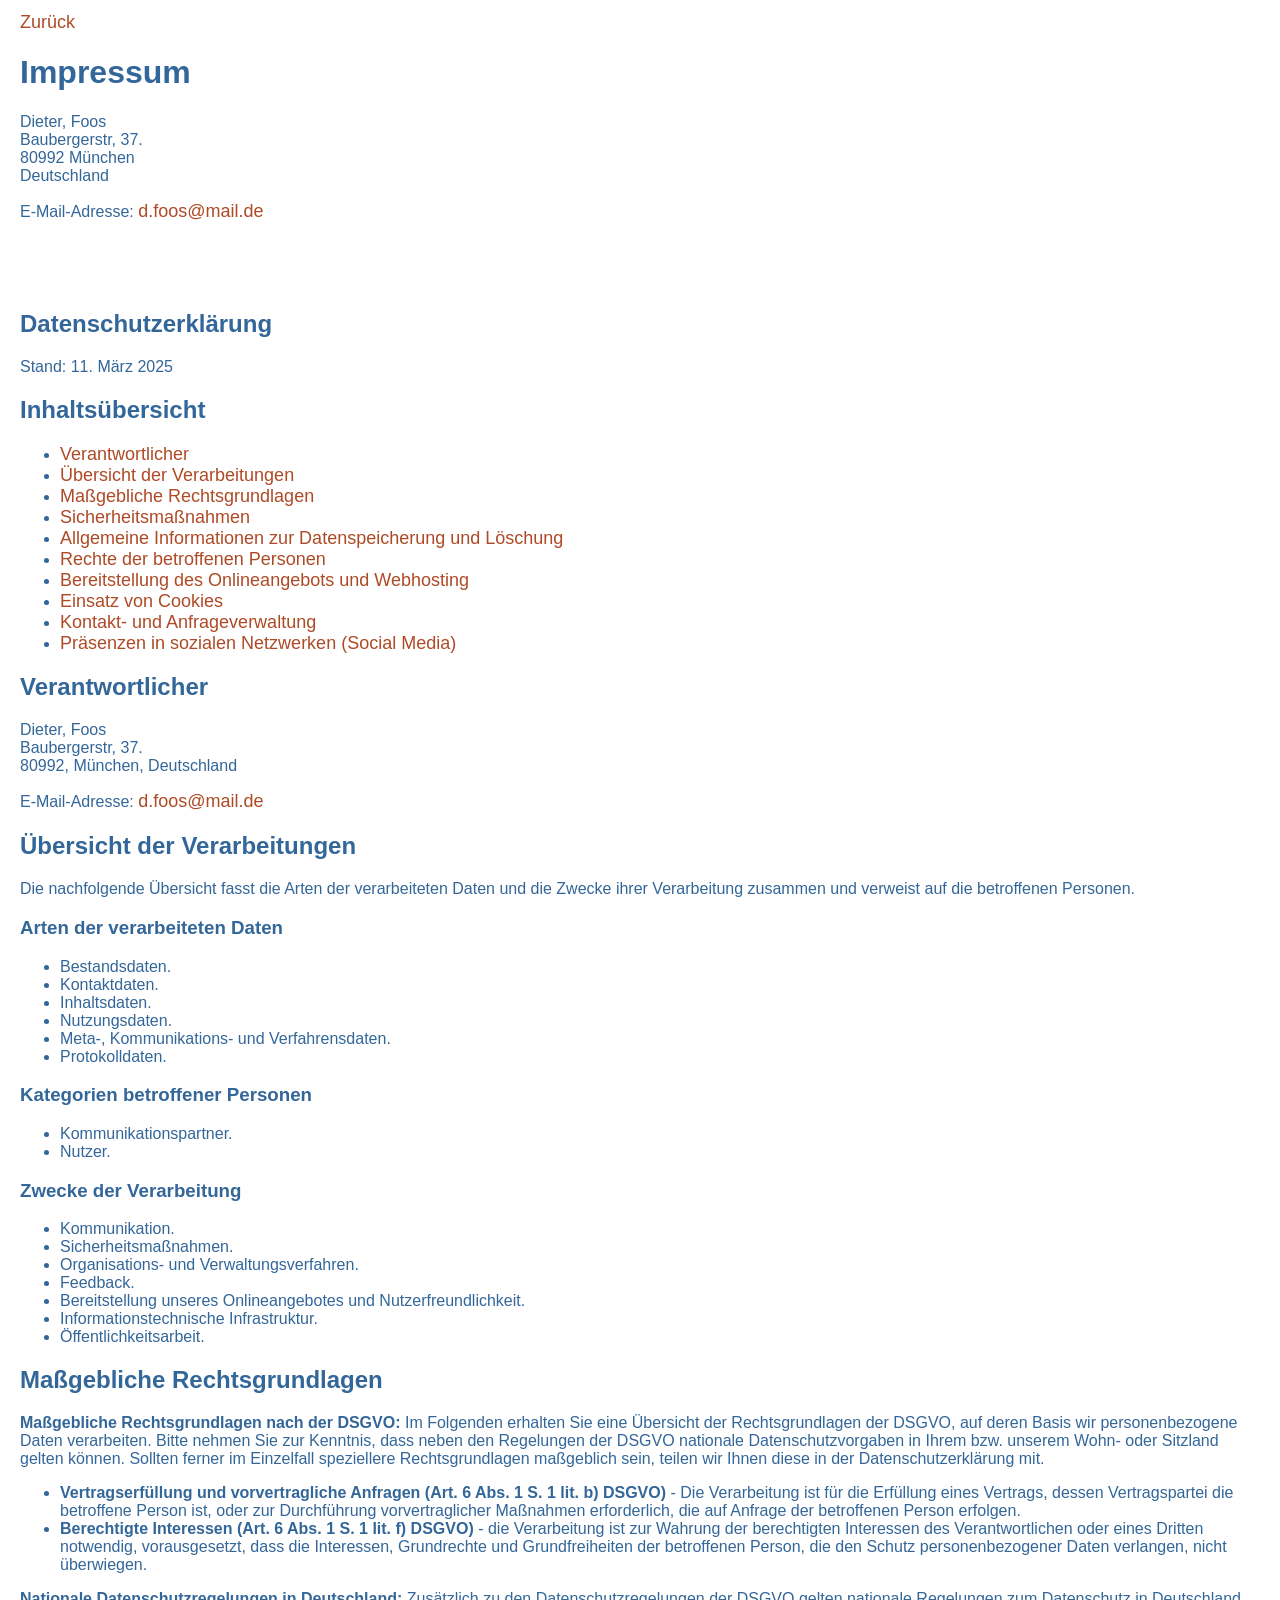
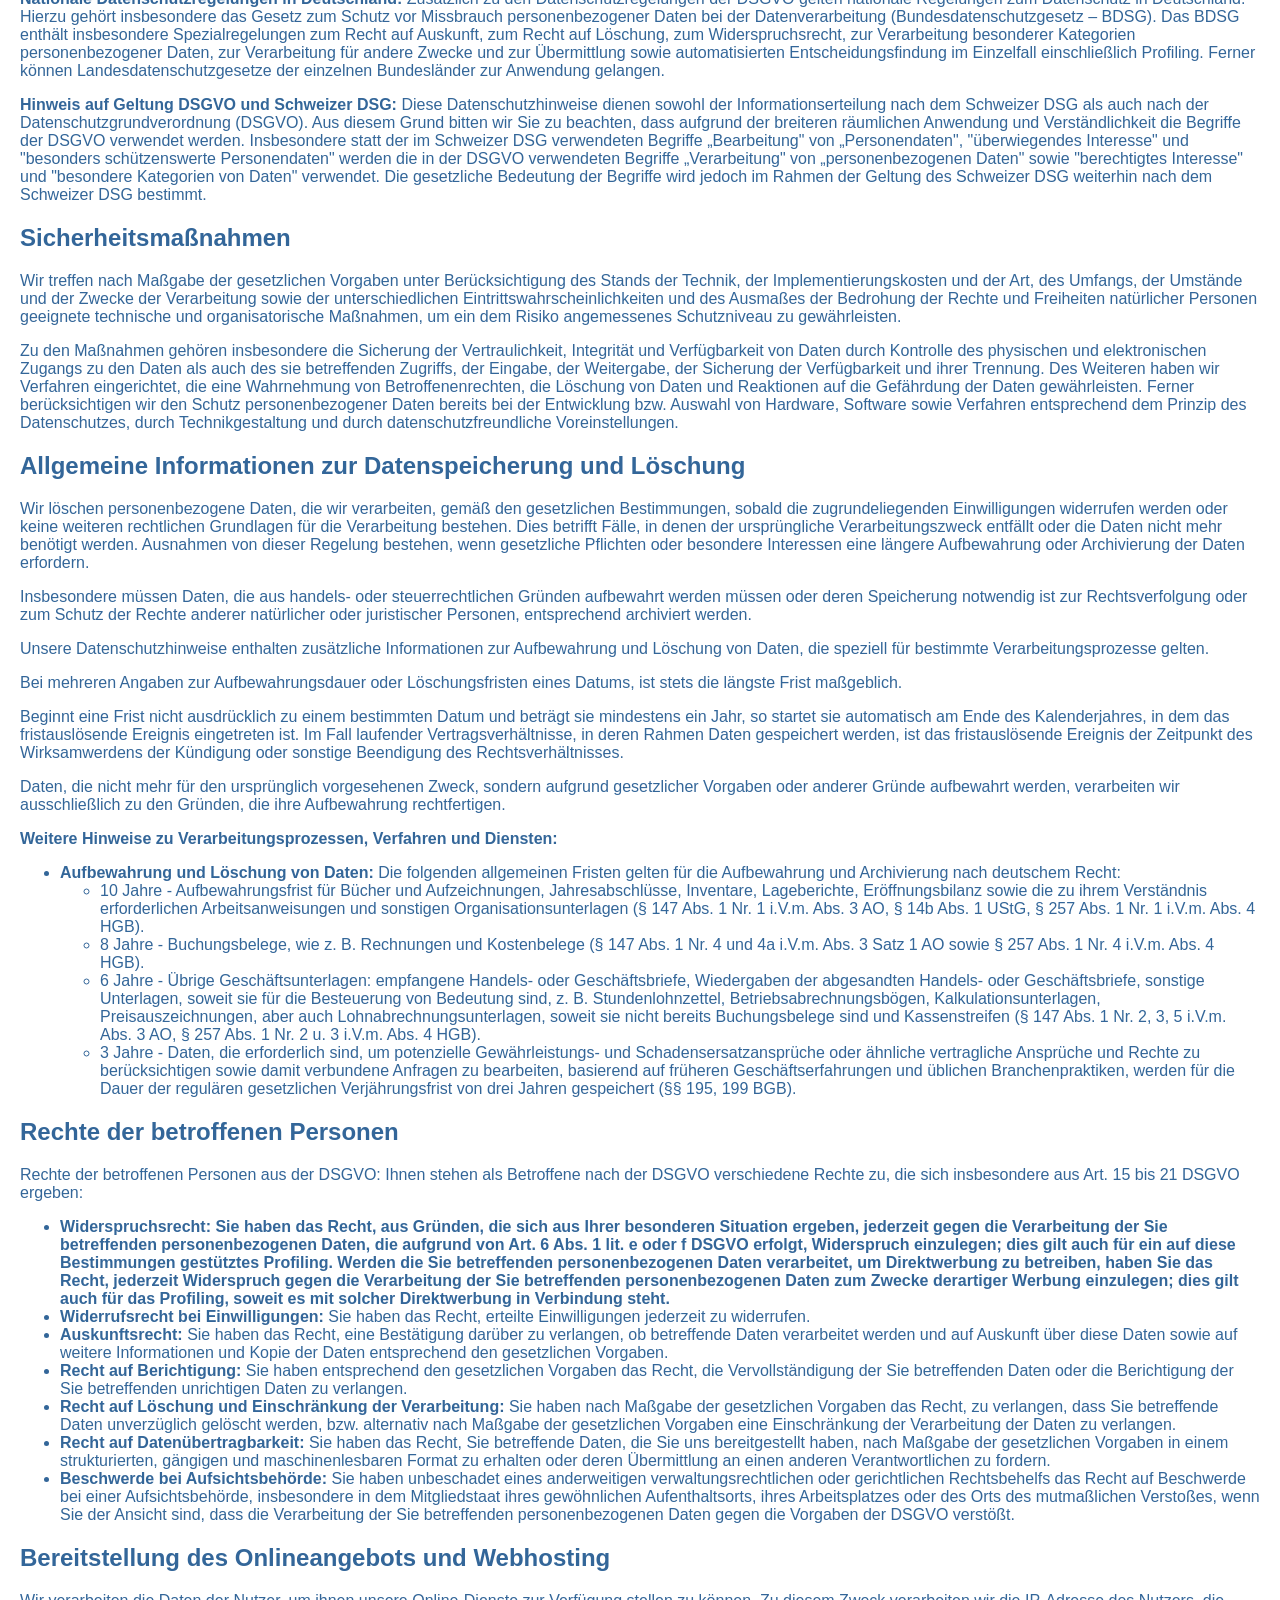
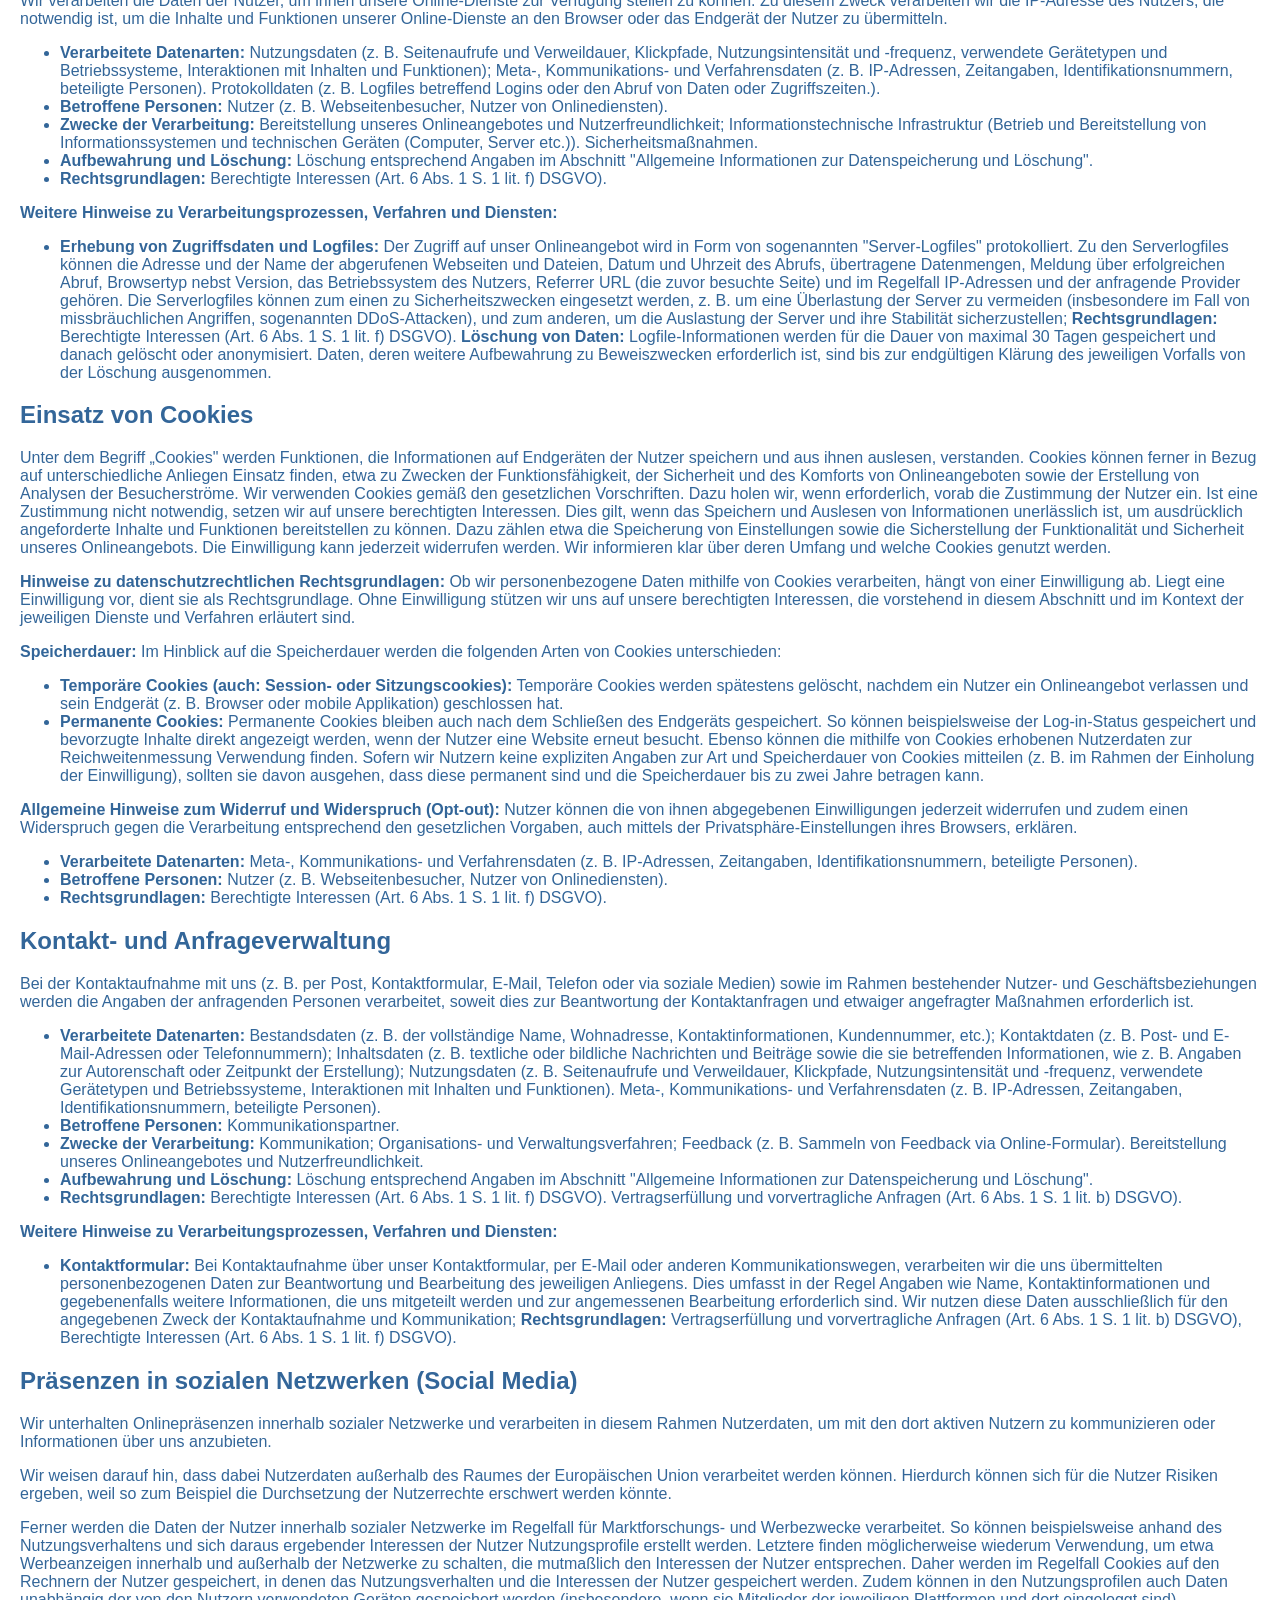
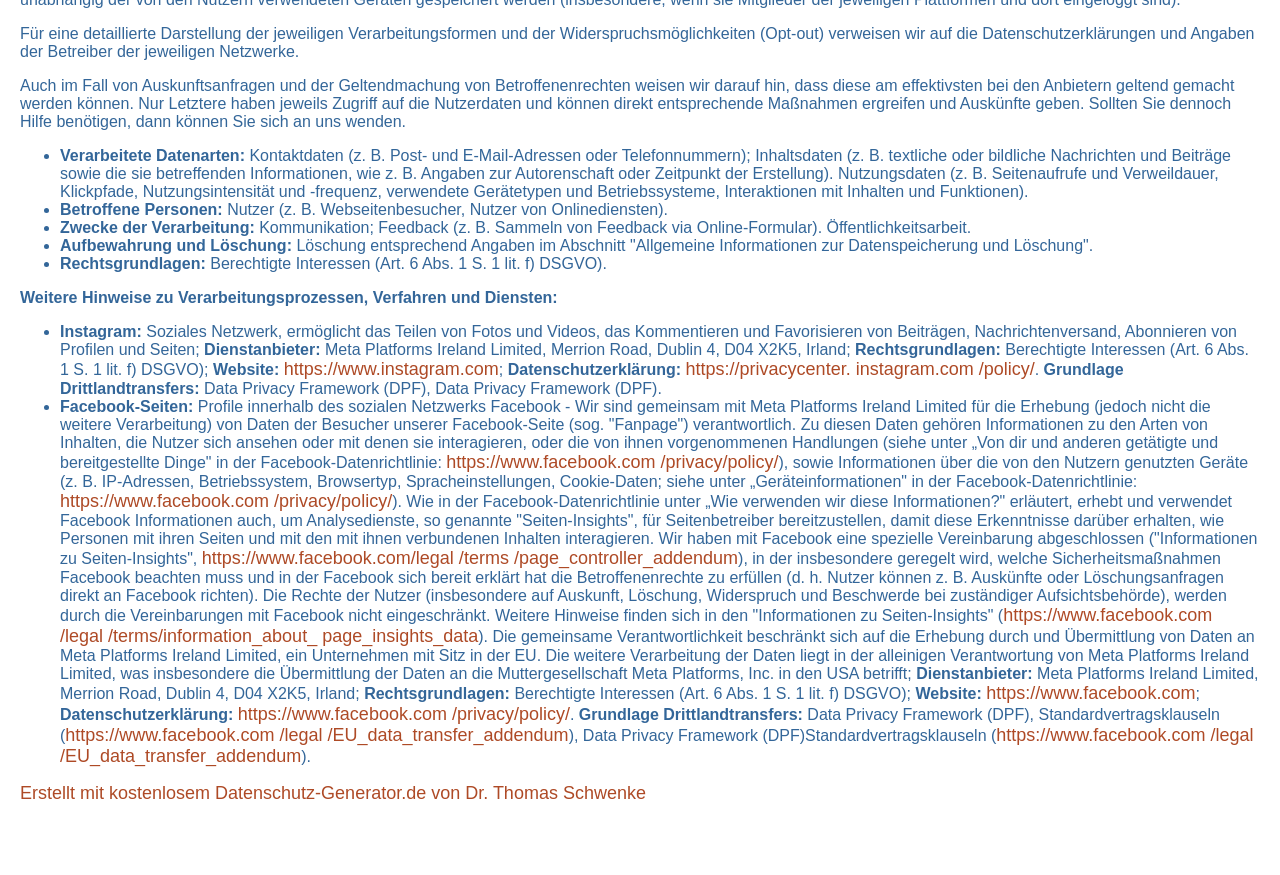
==== commit 03b15bcf: "a lot of fixes" ====
--- a/impressum.html
+++ b/impressum.html
@@ -13,7 +13,7 @@
       <h1 class="impressum-title">Impressum</h1>
       <div id="adress">
         <p>
-          Dieter, Foos<br />Baubergerstr, 37.<br />80992, München, Deutschland
+          Dieter, Foos<br />Baubergerstr, 37.<br />80992 München<br /> Deutschland
         </p>
         <p>
           E-Mail-Adresse:
